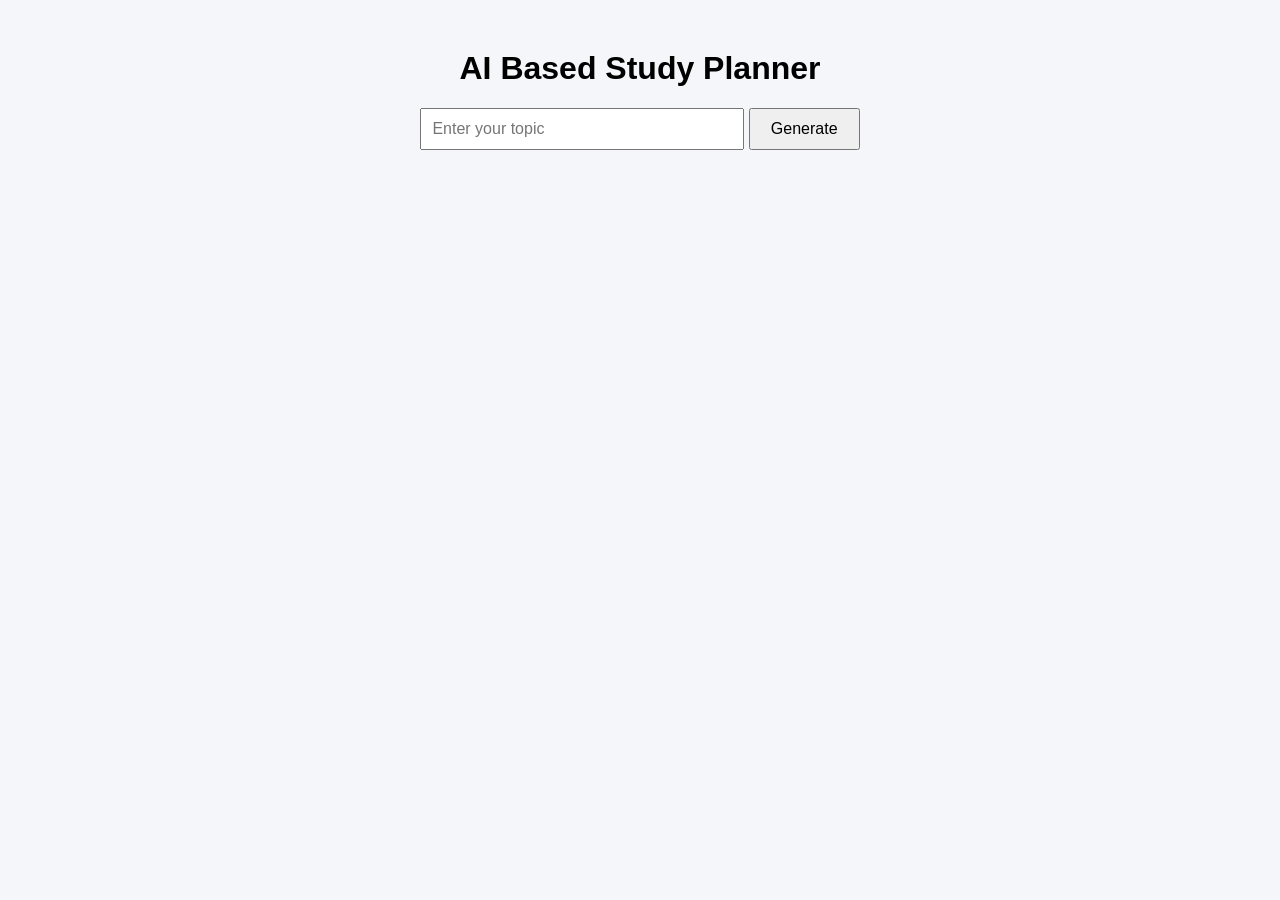
==== AI.html @ 4970964c "Add files via upload" ====
<!DOCTYPE html>
<html>
<head>
    <title>AI Study Planner</title>
    <style>
        body {
            font-family: Arial, sans-serif;
            text-align: center;
            margin-top: 50px;
            background-color: #f4f6f9;
        }

        input {
            padding: 10px;
            width: 300px;
            font-size: 16px;
        }

        button {
            padding: 10px 20px;
            font-size: 16px;
            cursor: pointer;
        }

        .content-box {
            margin: 30px auto;
            width: 60%;
            padding: 20px;
            border-radius: 10px;
            background: white;
            box-shadow: 0 0 10px rgba(0,0,0,0.1);
            display: none;
        }
    </style>
</head>

<body>

    <h1>AI Based Study Planner</h1>

    <input type="text" id="topicInput" placeholder="Enter your topic">
    <button onclick="generateContent()">Generate</button>

    <div class="content-box" id="resultBox"></div>

    <script>
        function generateContent() {
            let topic = document.getElementById("topicInput").value;
            let box = document.getElementById("resultBox");

            if (topic === "") {
                alert("Please enter a topic!");
                return;
            }

            box.style.display = "block";
            box.innerHTML = `
                <h2>Study Plan for ${topic}</h2>
                <p>1. Introduction to ${topic}</p>
                <p>2. Important Concepts of ${topic}</p>
                <p>3. Practice Questions</p>
                <p>4. Revision & Summary</p>
            `;
        }
    </script>

</body>
</html>
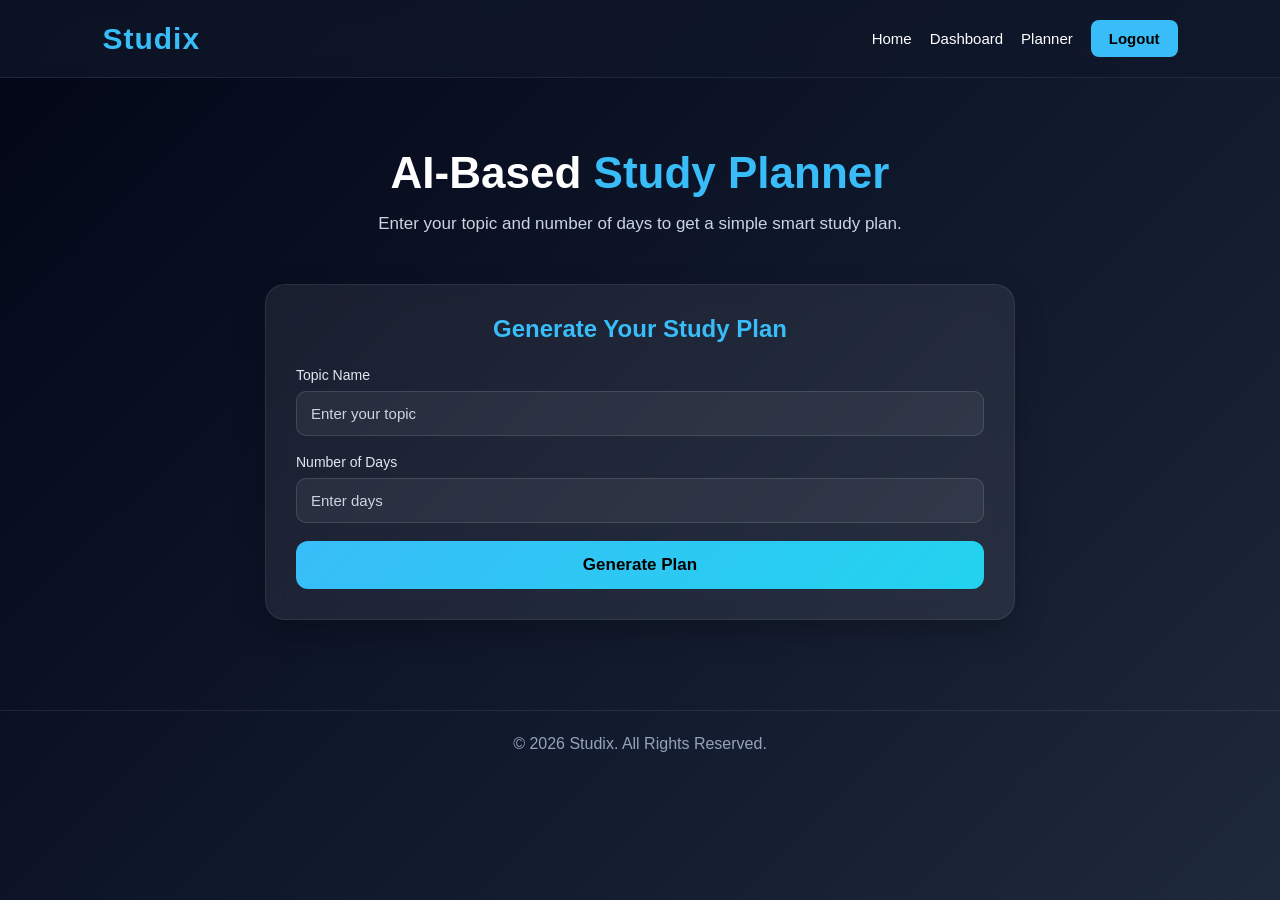
==== commit 8c6d915d: "Updated Studix project with planner and UI improvements" ====
--- a/AI.html
+++ b/AI.html
@@ -1,66 +1,89 @@
 <!DOCTYPE html>
-<html>
+<html lang="en">
 <head>
-    <title>AI Study Planner</title>
-    <style>
-        body {
-            font-family: Arial, sans-serif;
-            text-align: center;
-            margin-top: 50px;
-            background-color: #f4f6f9;
-        }
+    <meta charset="UTF-8">
+    <meta name="viewport" content="width=device-width, initial-scale=1.0">
+    <title>Studix AI Planner</title>
+    <link rel="stylesheet" href="AI.css">
+<link rel="icon" type="image/x-icon" href="academic.png">
+</head>
+<body class="ai-page">
 
-        input {
-            padding: 10px;
-            width: 300px;
-            font-size: 16px;
-        }
+    <header class="navbar">
+        <div class="logo">Studix</div>
+        <nav>
+            <a href="index.html">Home</a>
+            <a href="container.html">Dashboard</a>
+            <a href="planner.html">Planner</a>
+            <a href="login.html" class="logout-btn">Logout</a>
+        </nav>
+    </header>
 
-        button {
-            padding: 10px 20px;
-            font-size: 16px;
-            cursor: pointer;
-        }
+    <section class="ai-hero">
+        <div class="ai-text">
+            <h1>AI-Based <span>Study Planner</span></h1>
+            <p>
+                Enter your topic and number of days to get a simple smart study plan.
+            </p>
+        </div>
+    </section>
 
-        .content-box {
-            margin: 30px auto;
-            width: 60%;
-            padding: 20px;
-            border-radius: 10px;
-            background: white;
-            box-shadow: 0 0 10px rgba(0,0,0,0.1);
-            display: none;
-        }
-    </style>
-</head>
+    <section class="planner-box-section">
+        <div class="planner-box">
+            <h2>Generate Your Study Plan</h2>
 
-<body>
+            <div class="form-group">
+                <label for="topicInput">Topic Name</label>
+                <input type="text" id="topicInput" placeholder="Enter your topic">
+            </div>
 
-    <h1>AI Based Study Planner</h1>
+            <div class="form-group">
+                <label for="daysInput">Number of Days</label>
+                <input type="number" id="daysInput" placeholder="Enter days" min="1" max="30">
+            </div>
 
-    <input type="text" id="topicInput" placeholder="Enter your topic">
-    <button onclick="generateContent()">Generate</button>
+            <button onclick="generateContent()">Generate Plan</button>
 
-    <div class="content-box" id="resultBox"></div>
+            <div class="content-box" id="resultBox"></div>
+        </div>
+    </section>
+
+    <footer class="footer">
+        <p>© 2026 Studix. All Rights Reserved.</p>
+    </footer>
 
     <script>
         function generateContent() {
-            let topic = document.getElementById("topicInput").value;
+            let topic = document.getElementById("topicInput").value.trim();
+            let days = parseInt(document.getElementById("daysInput").value);
             let box = document.getElementById("resultBox");
 
             if (topic === "") {
-                alert("Please enter a topic!");
+                alert("Please enter a topic.");
                 return;
             }
 
+            if (!days || days < 1) {
+                alert("Please enter a valid number of days.");
+                return;
+            }
+
+            let plan = `<h3>Study Plan for ${topic}</h3>`;
+            
+            for (let i = 1; i <= days; i++) {
+                if (i === 1) {
+                    plan += `<p><strong>Day ${i}:</strong> Introduction and basic concepts of ${topic}</p>`;
+                } else if (i === days) {
+                    plan += `<p><strong>Day ${i}:</strong> Final revision and summary of ${topic}</p>`;
+                } else if (i % 3 === 0) {
+                    plan += `<p><strong>Day ${i}:</strong> Practice questions and problem solving in ${topic}</p>`;
+                } else {
+                    plan += `<p><strong>Day ${i}:</strong> Learn important concepts of ${topic}</p>`;
+                }
+            }
+
             box.style.display = "block";
-            box.innerHTML = `
-                <h2>Study Plan for ${topic}</h2>
-                <p>1. Introduction to ${topic}</p>
-                <p>2. Important Concepts of ${topic}</p>
-                <p>3. Practice Questions</p>
-                <p>4. Revision & Summary</p>
-            `;
+            box.innerHTML = plan;
         }
     </script>
 
--- a/AI.css
+++ b/AI.css
@@ -0,0 +1,229 @@
+* {
+    margin: 0;
+    padding: 0;
+    box-sizing: border-box;
+}
+
+body.ai-page {
+    min-height: 100vh;
+    font-family: Arial, sans-serif;
+    background: linear-gradient(135deg, #020617, #0f172a, #1e293b);
+    color: white;
+}
+
+/* Navbar */
+.navbar {
+    width: 100%;
+    padding: 20px 8%;
+    display: flex;
+    justify-content: space-between;
+    align-items: center;
+    border-bottom: 1px solid rgba(255,255,255,0.08);
+    background: rgba(15, 23, 42, 0.75);
+    backdrop-filter: blur(10px);
+    position: sticky;
+    top: 0;
+    z-index: 1000;
+}
+
+.logo {
+    font-size: 30px;
+    font-weight: bold;
+    color: #38bdf8;
+    letter-spacing: 1px;
+}
+
+.navbar nav {
+    display: flex;
+    align-items: center;
+    gap: 18px;
+    flex-wrap: wrap;
+}
+
+.navbar nav a {
+    color: white;
+    text-decoration: none;
+    transition: 0.3s;
+    font-size: 15px;
+}
+
+.navbar nav a:hover {
+    color: #38bdf8;
+}
+
+.logout-btn {
+    padding: 10px 18px;
+    border-radius: 8px;
+    background: #38bdf8;
+    color: black !important;
+    font-weight: bold;
+}
+
+/* Hero */
+.ai-hero {
+    padding: 70px 8% 30px;
+    text-align: center;
+    animation: fadeDown 0.8s ease;
+}
+
+.ai-text h1 {
+    font-size: 44px;
+    margin-bottom: 16px;
+}
+
+.ai-text h1 span {
+    color: #38bdf8;
+}
+
+.ai-text p {
+    color: #cbd5e1;
+    font-size: 17px;
+}
+
+/* Planner Box */
+.planner-box-section {
+    padding: 20px 8% 70px;
+    display: flex;
+    justify-content: center;
+}
+
+.planner-box {
+    width: 100%;
+    max-width: 750px;
+    background: rgba(255,255,255,0.07);
+    border: 1px solid rgba(255,255,255,0.08);
+    backdrop-filter: blur(10px);
+    border-radius: 20px;
+    padding: 30px;
+    box-shadow: 0 12px 30px rgba(0,0,0,0.25);
+    animation: slideUp 0.8s ease;
+}
+
+.planner-box h2 {
+    text-align: center;
+    color: #38bdf8;
+    margin-bottom: 24px;
+}
+
+.form-group {
+    margin-bottom: 18px;
+}
+
+.form-group label {
+    display: block;
+    margin-bottom: 8px;
+    color: #e2e8f0;
+    font-size: 14px;
+}
+
+.form-group input {
+    width: 100%;
+    padding: 13px 14px;
+    border-radius: 10px;
+    border: 1px solid rgba(255,255,255,0.12);
+    outline: none;
+    background: rgba(255,255,255,0.06);
+    color: white;
+    font-size: 15px;
+    transition: 0.3s ease;
+}
+
+.form-group input::placeholder {
+    color: #cbd5e1;
+}
+
+.form-group input:focus {
+    border-color: #38bdf8;
+    box-shadow: 0 0 12px rgba(56, 189, 248, 0.35);
+    transform: translateY(-2px);
+}
+
+.planner-box button {
+    width: 100%;
+    padding: 14px;
+    border: none;
+    border-radius: 12px;
+    background: linear-gradient(135deg, #38bdf8, #22d3ee);
+    color: black;
+    font-size: 17px;
+    font-weight: bold;
+    cursor: pointer;
+    transition: 0.3s ease;
+}
+
+.planner-box button:hover {
+    transform: translateY(-3px);
+    box-shadow: 0 10px 20px rgba(34, 211, 238, 0.25);
+}
+
+.content-box {
+    display: none;
+    margin-top: 25px;
+    padding: 22px;
+    border-radius: 14px;
+    background: rgba(255,255,255,0.05);
+    border: 1px solid rgba(255,255,255,0.08);
+    color: #e2e8f0;
+    line-height: 1.8;
+}
+
+.content-box h3 {
+    color: #38bdf8;
+    margin-bottom: 14px;
+}
+
+.content-box p {
+    margin-bottom: 10px;
+}
+
+/* Footer */
+.footer {
+    text-align: center;
+    padding: 24px;
+    border-top: 1px solid rgba(255,255,255,0.08);
+    color: #94a3b8;
+    margin-top: 20px;
+}
+
+/* Animations */
+@keyframes slideUp {
+    from {
+        opacity: 0;
+        transform: translateY(60px);
+    }
+    to {
+        opacity: 1;
+        transform: translateY(0);
+    }
+}
+
+@keyframes fadeDown {
+    from {
+        opacity: 0;
+        transform: translateY(-25px);
+    }
+    to {
+        opacity: 1;
+        transform: translateY(0);
+    }
+}
+
+/* Responsive */
+@media (max-width: 768px) {
+    .navbar {
+        flex-direction: column;
+        gap: 15px;
+    }
+
+    .ai-text h1 {
+        font-size: 32px;
+    }
+
+    .ai-text p {
+        font-size: 15px;
+    }
+
+    .planner-box {
+        padding: 22px;
+    }
+}
